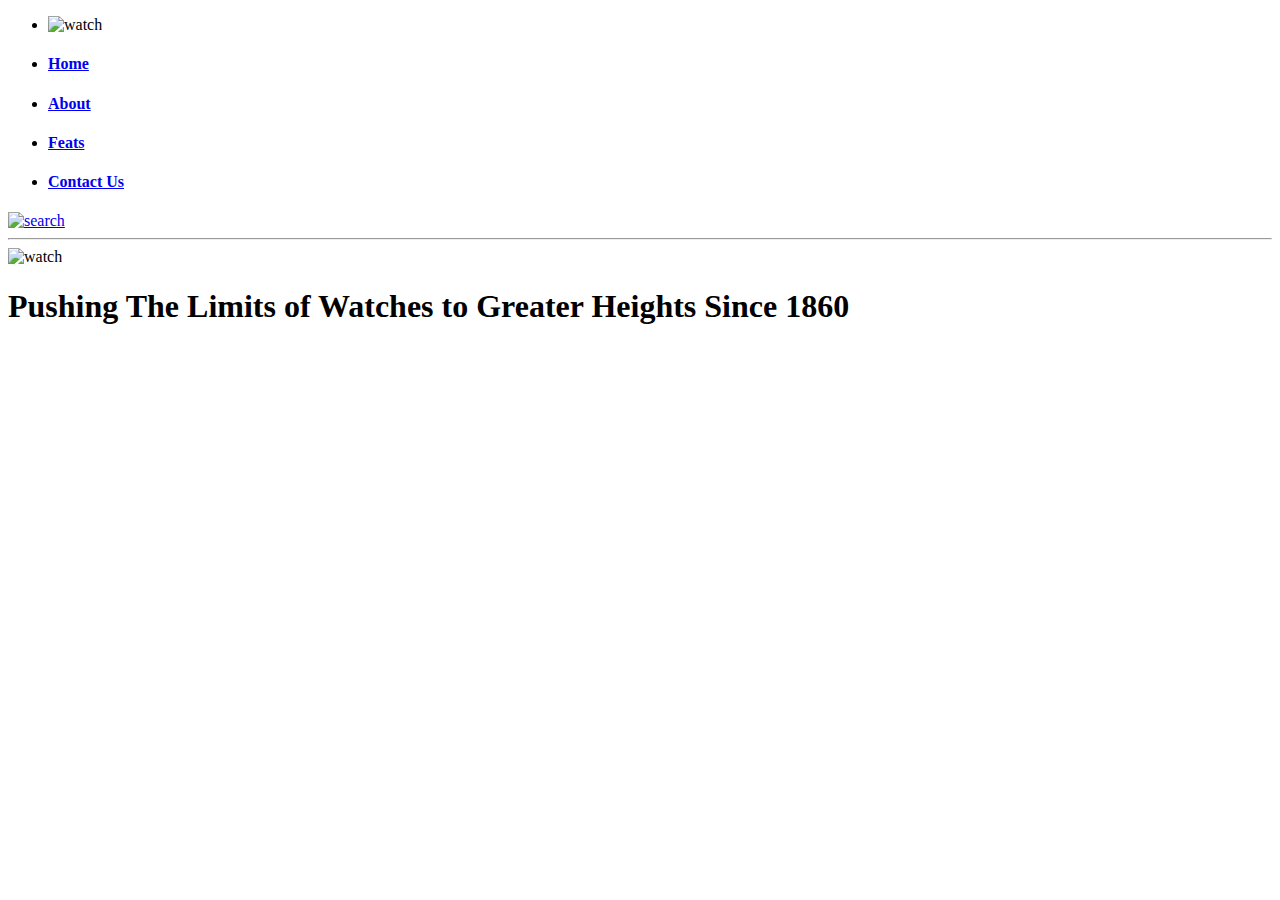
==== index.html @ 64467537 "Merge branch 'main' of https://github.com/gohweichong/Tag-Heuer-repo into main" ====
<!DOCTYPE html>
<html>

<head>
	<meta charset="utf-8">
	<meta name="viewport" content="width=device-width">
	<title>Teg Heuer</title>
	<link href="style.css" rel="stylesheet" type="text/css" />
</head>
<header class="blackbg">
	<ul class="menu">
		<li><img src="logo.jpg" alt="watch" width="50" height="50" class="logo_center"></li>
		<li class="flex-item"><a href="#" title="Home"><h4>Home</h4></a></li>
		<li class="flex-item"><a href="ID_10204647A_GohWeiChong_Assg1_website(About).html" title="About Me"><h4>About</h4></a></li>
		<li class="flex-item"><a href="ID_10204647A_GohWeiChong_Assg1_website(Achievements).html" title="Achievements"><h4>Feats</h4></a></li>
		<li class="flex-item"><a href="ID_10204647A_GohWeiChong_Assg1_website(Contact).html" title="Contact"><h4>Contact Us</h4></a></li>
	</ul>
	<a href="ID_10204647A_GohWeiChong_Assg1_website(Search).html" title="search"><img src="search.jpg" alt="search" width="24" height="23" class="search_logo"></a>
	<hr>
</header>
<body class="blackbg">
	<img src="watch.jpg" alt="watch" width="1200" height="1000" class="watch_home">
	<h1 class="slogan">Pushing The Limits of Watches to Greater Heights Since 1860</h1>
</body>
</html>
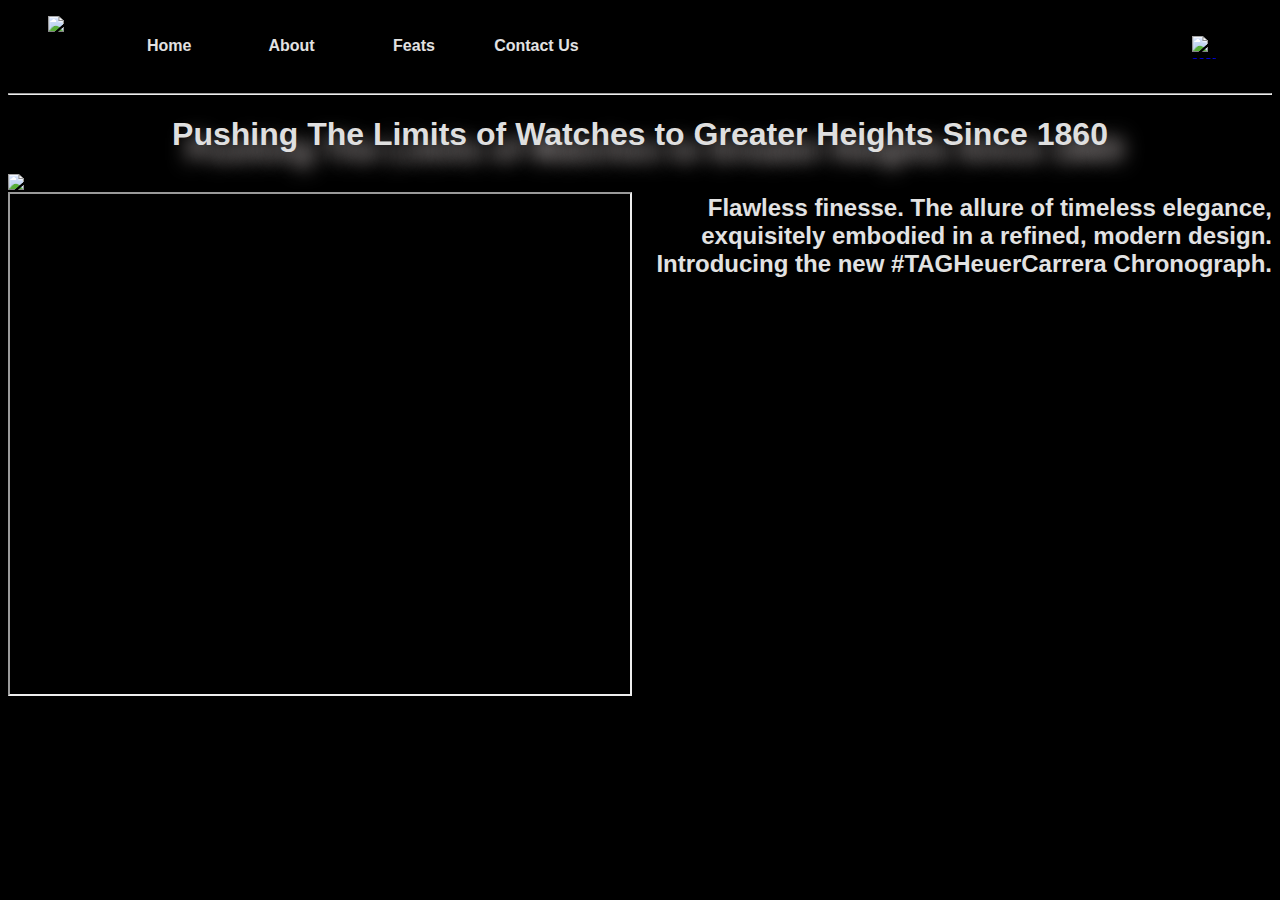
==== commit 68814c79: "new" ====
--- a/index.html
+++ b/index.html
@@ -4,7 +4,7 @@
 <head>
 	<meta charset="utf-8">
 	<meta name="viewport" content="width=device-width">
-	<title>Teg Heuer</title>
+	<title>Tag Heuer</title>
 	<link href="style.css" rel="stylesheet" type="text/css" />
 </head>
 <header class="blackbg">
@@ -18,8 +18,11 @@
 	<a href="ID_10204647A_GohWeiChong_Assg1_website(Search).html" title="search"><img src="search.jpg" alt="search" width="24" height="23" class="search_logo"></a>
 	<hr>
 </header>
-<body class="blackbg">
+<body class="black">
+	<h1 style="text-align:center ;">Pushing The Limits of Watches to Greater Heights Since 1860</h1>
 	<img src="watch.jpg" alt="watch" width="1200" height="1000" class="watch_home">
-	<h1 class="slogan">Pushing The Limits of Watches to Greater Heights Since 1860</h1>
+	<h2 class="right_home">Flawless finesse. The allure of timeless elegance, exquisitely embodied in a refined, modern design. Introducing the new #TAGHeuerCarrera Chronograph.</h1>
+	<iframe width="620" height="500" src="https://www.youtube.com/embed/UwVzhYyI_T4">
+	</iframe>
 </body>
 </html>
--- a/style.css
+++ b/style.css
@@ -0,0 +1,524 @@
+/*Top Menu*/
+ul{list-style: none;}
+
+.blackbg{
+    background-color: black;
+}
+.black{
+    background-color: black;
+}
+
+a {text-decoration:none;}
+
+.menu2{
+    display:flex;
+    flex-direction:row;
+    justify-content: space-around;
+    align-items: center;
+    flex-grow: 1;
+    flex-shrink: 1;
+    flex-basis: auto;
+}
+.menu{
+    display:flex;
+    flex-direction:row;
+    flex-grow: 1;
+    flex-shrink: 1;
+    flex-basis: auto;
+}
+.flex-item{
+    font-family: 'Mukta', sans-serif;
+    background-color:rgb(0, 0, 0);
+    text-align:center;
+    width: 10%;
+    transition: width 2s, height 2s, background 0.5s, transform 2s;
+}
+.flex-item:hover{
+    background-color: #5f5100;
+    width: 128px;
+    height: 60px;
+}
+.logo_center{
+    display: block;
+    margin-left: auto;
+    margin-right: auto;
+    width:auto;
+    height:60px;
+}
+.search_logo{
+    position:absolute;
+    top:4%;
+    right:5%;
+}
+
+/*Home page*/
+.watch_home{
+    width:auto;
+    width:100%;
+    height:auto;
+}
+.right_home{
+    text-align:right;
+    float:right;
+    width:50%;
+}
+
+.slogan{
+    color:white;
+    position: absolute;
+    right:35%;
+    left:35%;
+    top:20%;
+}
+
+/*About page*/
+.watch_about {
+    display: block;
+    margin-left: auto;
+    margin-right: auto;
+}
+.whiteblackbg{
+    background-color: black;
+    background-image: url('whitespace.jpg');
+    background-attachment: fixed;
+    background-size: cover;
+}
+.founder{
+    display: block;
+    margin-left: auto;
+    margin-right: auto;
+}
+
+.right1_about{
+    text-align: center;
+}
+.right2_about{
+    color:rgb(233, 233, 233);
+    text-align: center;
+    line-height: 1.5;
+    font-family: 'Aref Ruqaa', serif;
+    font-family: 'Work Sans', sans-serif;
+}
+.pr_about{
+    text-align:center;
+    float:left;
+    color:white;
+} 
+
+
+/*Feats Page*/
+.pda_logo{
+    position: absolute;
+    top:70%;
+    right: 58%;
+    border: 5px solid red;
+}
+.monaco_logo{
+    position: absolute;
+    top:73%;
+    left:50%;
+}
+.bw_heading_ach{
+    color:black;
+    position: absolute;
+    top:61%;
+    left:45%;
+}
+.bw_pda{
+    position: absolute;
+    color: black;
+    top: 110%;
+    right: 20%;
+    left:20%;
+}
+.bw_title_patrons{
+    color:black;
+    position: absolute;
+    top:170%;
+    right: 33.5%;
+}
+.bw_para_patrons{
+    color:black;
+    position: absolute;
+    top:175%;
+    left: 60%;
+    right: 10%;
+}
+.white_ach{
+    position: absolute;
+    top:61%;
+}
+.leonardo_logo{
+    position: absolute;
+    top:170%;
+    left:13%;
+}
+.chris_logo{
+    position: absolute;
+    top:155%;
+    left:9%;
+}
+
+/*Contact Page*/
+.youtube_logo{
+    position: absolute;
+    left: 52.5%;
+    top: 79.5%
+}
+.facebook_logo{
+    position: absolute;
+    left: 61.5%;
+    top: 78.5%
+}
+.linkedin_logo{
+    position: absolute;
+    left: 70.5%;
+    top: 79%
+}
+.pinterest_logo{
+    position: absolute;
+    left: 25.5%;
+    top: 80%
+}
+.twitter_logo{
+    display: block;
+    margin-left: auto;
+    margin-right: auto;
+    width:12%;
+    height:10%;
+}
+.insta_logo{
+    display: block;
+    margin-left: auto;
+    margin-right: auto;
+    width:40%;
+    height:40%;
+}
+.center{
+    display: block;
+    margin-left: auto;
+    margin-right: auto;
+    width:100%;
+    height:auto;
+}
+.l_center{
+    display: block;
+    margin-left: auto;
+    margin-right: auto;
+    width:30%;
+    height:30%;
+}
+
+/*Search Page*/
+.t1_search{
+    position: absolute;
+    top:60%;
+    left:11%;
+    border:1px solid black;
+}
+.t2_search{
+    position: absolute;
+    top:60%;
+    left:43%;
+    border:1px solid black;
+}
+.t3_search{
+    position: absolute;
+    top:60%;
+    left:75%;
+    border:1px solid black;
+}
+.center1{
+      float:left;
+      width:100%;
+}
+.searchbar{
+    position:absolute;
+    top:32%;
+    left:37%;
+    width:20%;
+}
+.searchbutton{
+    position:absolute;
+    top:32%;
+    left:58%;
+}
+.white_search{
+    position: absolute;
+    top:40%;
+}
+.bw_title_search{
+    color:black;
+    position: absolute;
+    top: 40%;
+    left:42%;
+}
+.bw_t1{
+    color:black;
+    position: absolute;
+    top: 105%;
+    left:12%;
+    right:75%;
+    
+}
+.bw_t2{
+    color:black;
+    position: absolute;
+    top: 105%;
+    left:45%;
+    right:40%;
+}
+.bw_t3{
+    color:black;
+    position: absolute;
+    top: 105%;
+    left:77%;
+    right:10%;
+}
+
+/*Others*/
+.down_center{
+    position: absolute;
+    top:40%;
+    left:42%;;
+}
+h1{
+    color:rgb(223, 223, 223);
+    font-family: 'Oswald', sans-serif;
+    text-align: center;
+    text-shadow: 15px 15px 20px rgb(204, 195, 195);
+}
+h2,h3,h4,h5{
+    color: rgb(226, 226, 226);
+    font-family: 'Oswald', sans-serif;
+}
+
+@media only screen and (max-width: 600px) {
+    /* Heading menu*/
+    .flex-item{
+        font-family: 'Mukta', sans-serif;
+        background-color:rgb(0, 0, 0);
+        text-align:center;
+        width: 15%;
+        font-size:3vw;
+        transition: width 2s, height 2s, background 0.5s, transform 2s;
+    }
+    .flex-item:hover{
+        background-color: #5f5100;
+        width: 50px;
+        height: 60px;
+    }
+    
+
+    /* Home page*/
+    .watch_home{
+        width:100%;
+        height:110%;
+    }
+
+    .slogan{
+        position: absolute;
+        top:15%;
+        left:10%;
+        right:10%;
+    }
+    .right_home{
+        text-align: left;
+        float:left;
+        font-size:5vw;
+        width:100%;
+    }
+    iframe{
+        width:99%;
+        height:400px;;
+    }
+
+    /*About page*/
+    .watch_about{
+        width:100%;
+        height:30%;
+    }
+  
+    .founder{
+        width:100%;
+    }
+    
+    .right2_about{
+        color:rgb(233, 233, 233);
+        line-height: 1.5;
+        text-align:left;
+        width:100%;
+        font-family: 'Aref Ruqaa', serif;
+        font-family: 'Work Sans', sans-serif;
+    }
+
+    .pressure_about{
+        position: absolute;
+        top: 222%;
+        width:97%;
+        height: 40%;
+    }    
+
+    .pr_about{
+        position: absolute;
+        left: 3%;
+        right: 60%;
+        top: 230%;
+        color:black;
+        font-size:2vw;
+    }
+
+    /*Feats page*/
+    .center_ach{
+        position:absolute;
+        width:0%;
+    }
+    .bw_heading_ach{
+        color:black;
+        position: absolute;
+        top:19%;
+        left:35%;
+    }
+    .bw_pda{
+        position: absolute;
+        color: black;
+        top: 61%;
+        right: 10%;
+        left:10%;
+    }
+    .white_ach{
+        position: absolute;
+        top:18%;
+        height:200%;
+        width:96%;
+    }
+    .pda_logo{
+        position: absolute;
+        top:30%;
+        right: 58%;
+        border: 5px solid red;
+        width:30%;
+        height:30%;
+    }
+    .monaco_logo{
+        position: absolute;
+        top:30%;
+        left:43%;
+        width:50%;
+        height:30%;
+    }
+    .leonardo_logo{
+        position: absolute;
+        top:140%;
+        left:20%;
+        width:75%;
+    }
+    .chris_logo{
+        position: absolute;
+        top:130%;
+        left:5%;
+        width:50%;
+        height:40%;
+    }
+    .bw_title_patrons{
+        color:black;
+        position: absolute;
+        top:120%;
+        right: 40%;
+    }
+    .bw_para_patrons{
+        color:black;
+        position: absolute;
+        top:190%;
+        left: 10%;
+        right: 10%;
+    }
+
+    /*Contact page*/
+    .center{
+        width:0%;
+    }
+    .contact{
+        position: absolute;
+        top: 15%;
+        left:39%;
+    }
+    .menu2{
+        display:flex;
+        flex-direction:column;
+        justify-content: center;
+        align-items: center;
+        flex-grow: 1;
+        flex-shrink: 1;
+        flex-basis: auto;
+    }
+    .menu2 > li{
+        margin: 16px;
+    }
+    
+    /*Search page*/
+    .white_search{
+        position: absolute;
+        top:40%;
+        width:96%;
+        height:210%;
+    }
+    .searchbar{
+        position:absolute;
+        top:28%;
+        left:22%;
+        width:40%;
+    }
+    .searchbutton{
+        position:absolute;
+        top:28%;
+        left:65%;
+    }
+    .bw_title_search{
+        color:black;
+        position: absolute;
+        top: 40%;
+        left:20%;
+    }
+    .t1_search{
+        position: absolute;
+        top:50%;
+        left:29%;
+        width:40%;
+        height:30%;
+        border:1px solid black;
+    }
+    .t2_search{
+        position: absolute;
+        top:95%;
+        left:25%;
+        border:1px solid black;
+    }
+    .t3_search{
+        position: absolute;
+        top:147%;
+        left:25%;
+        border:1px solid black;
+    }
+    .bw_t1{
+        color:black;
+        position: absolute;
+        top: 78%;
+        left:30%;
+        right:25%;
+    }
+    .bw_t2{
+        color:black;
+        position: absolute;
+        top: 128%;
+        left:30%;
+        right:25%;
+    }
+    .bw_t3{
+        color:black;
+        position: absolute;
+        top: 180%;
+        left:27%;
+        right:25%;
+    }
+}
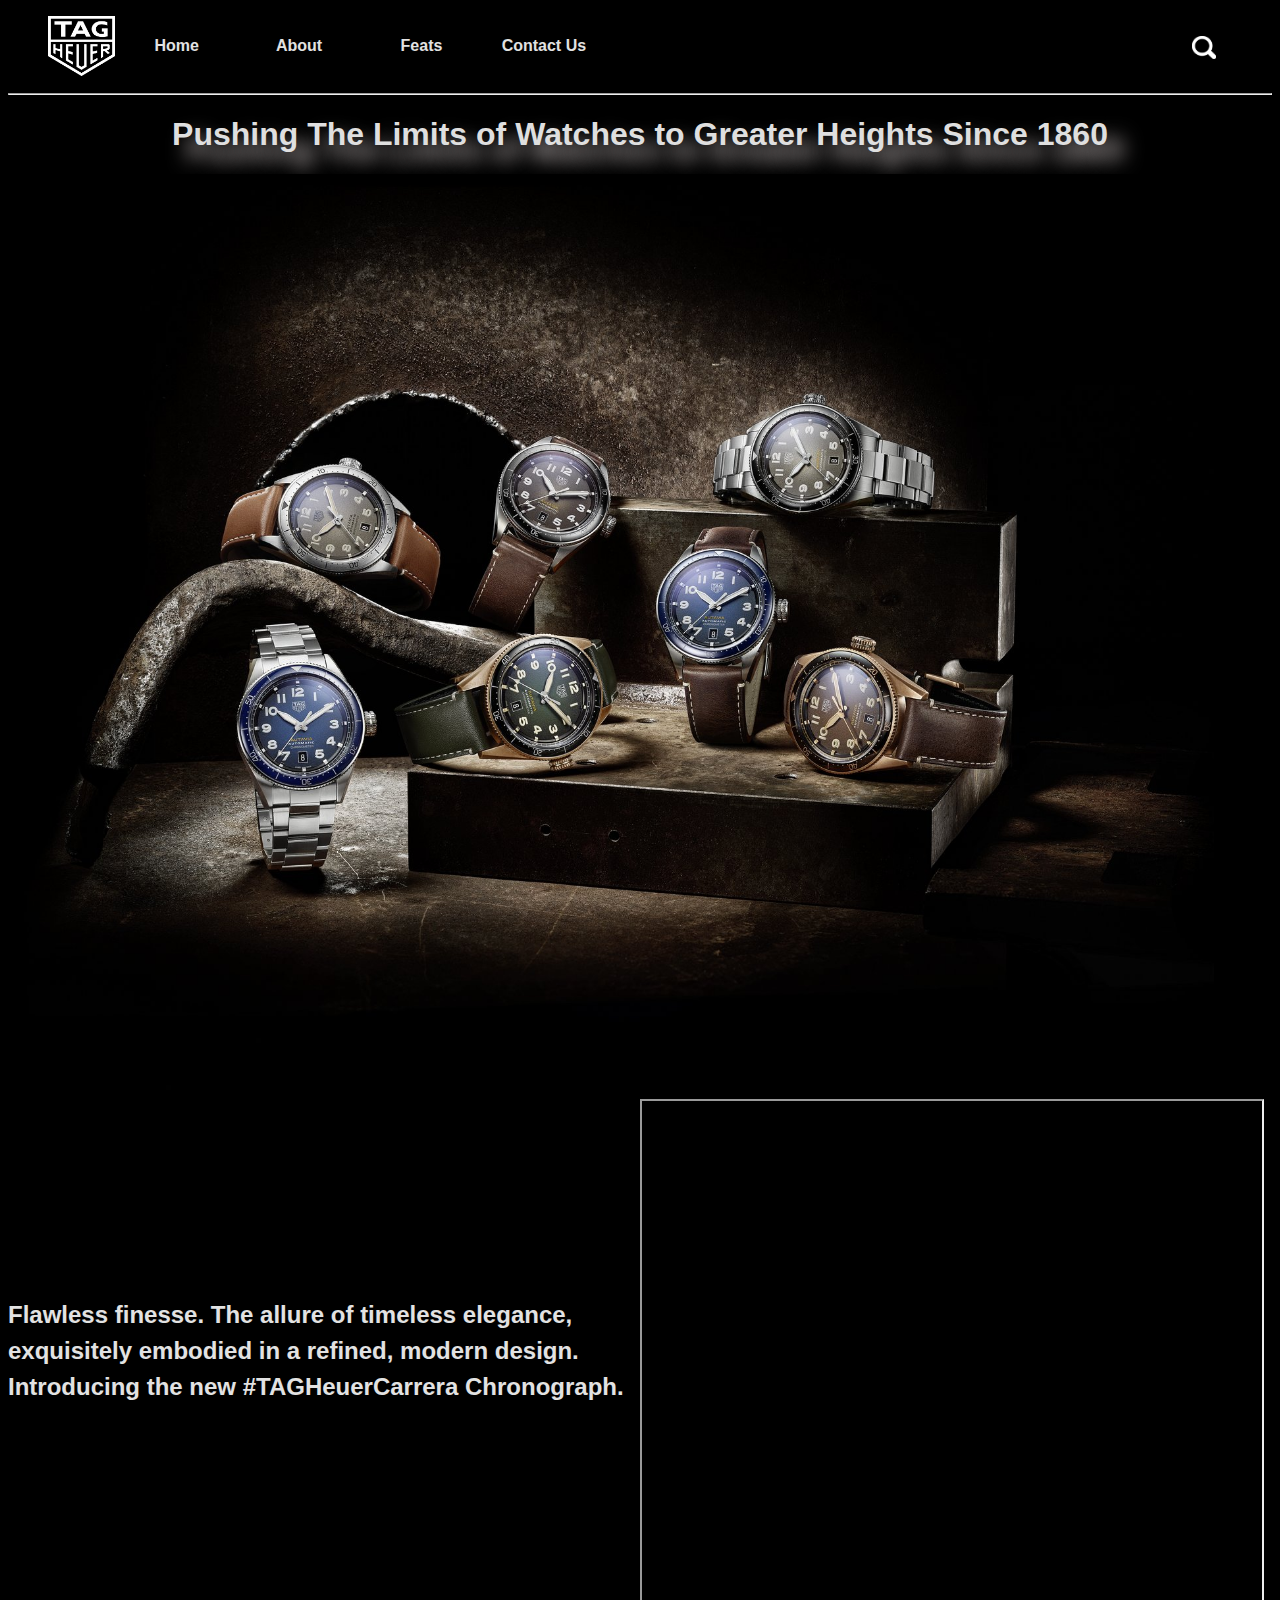
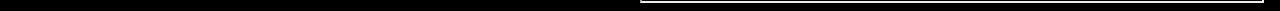
==== commit 71443a84: "new changes" ====
--- a/index.html
+++ b/index.html
@@ -1,28 +1,30 @@
 <!DOCTYPE html>
-<html>
-
-<head>
-	<meta charset="utf-8">
-	<meta name="viewport" content="width=device-width">
-	<title>Tag Heuer</title>
-	<link href="style.css" rel="stylesheet" type="text/css" />
-</head>
-<header class="blackbg">
-	<ul class="menu">
-		<li><img src="logo.jpg" alt="watch" width="50" height="50" class="logo_center"></li>
-		<li class="flex-item"><a href="#" title="Home"><h4>Home</h4></a></li>
-		<li class="flex-item"><a href="ID_10204647A_GohWeiChong_Assg1_website(About).html" title="About Me"><h4>About</h4></a></li>
-		<li class="flex-item"><a href="ID_10204647A_GohWeiChong_Assg1_website(Achievements).html" title="Achievements"><h4>Feats</h4></a></li>
-		<li class="flex-item"><a href="ID_10204647A_GohWeiChong_Assg1_website(Contact).html" title="Contact"><h4>Contact Us</h4></a></li>
-	</ul>
-	<a href="ID_10204647A_GohWeiChong_Assg1_website(Search).html" title="search"><img src="search.jpg" alt="search" width="24" height="23" class="search_logo"></a>
-	<hr>
-</header>
-<body class="black">
-	<h1 style="text-align:center ;">Pushing The Limits of Watches to Greater Heights Since 1860</h1>
-	<img src="watch.jpg" alt="watch" width="1200" height="1000" class="watch_home">
-	<h2 class="right_home">Flawless finesse. The allure of timeless elegance, exquisitely embodied in a refined, modern design. Introducing the new #TAGHeuerCarrera Chronograph.</h1>
-	<iframe width="620" height="500" src="https://www.youtube.com/embed/UwVzhYyI_T4">
-	</iframe>
-</body>
+<html lang="en">
+	<head>
+		<meta charset="utf-8">
+		<meta name="viewport" content="width=device-width">
+		<title>Tag Heuer</title>
+		<link href="style.css" rel="stylesheet" type="text/css" />
+		<link href="images" rel="stylesheet" type="text/css" />
+	</head>
+	<body class="blackbg">
+		<header class="blackbg">
+			<ul class="menu">
+				<li><img src="images/logo.jpg" alt="watch" width="50" height="50" class="logo_center"></li>
+				<li class="flex-item"><a href="#" title="Home"><h4>Home</h4></a></li>
+				<li class="flex-item"><a href="ID_10204647A_GohWeiChong_Assg1_website(About).html" title="About Me"><h4>About</h4></a></li>
+				<li class="flex-item"><a href="ID_10204647A_GohWeiChong_Assg1_website(Achievements).html" title="Achievements"><h4>Feats</h4></a></li>
+				<li class="flex-item"><a href="ID_10204647A_GohWeiChong_Assg1_website(Contact).html" title="Contact"><h4>Contact Us</h4></a></li>
+			</ul>
+			<a href="ID_10204647A_GohWeiChong_Assg1_website(Search).html" title="search"><img src="images/search.jpg" alt="search" width="24" height="23" class="search_logo"></a>
+			<hr>
+		</header>
+		<h1 style="text-align:center ;">Pushing The Limits of Watches to Greater Heights Since 1860</h1>
+		<img src="images/watch.jpg" alt="watch" width="1200" height="1000" class="watch_home">
+		<div class="home_flex">
+			<h2 class="right_home">Flawless finesse. The allure of timeless elegance, exquisitely embodied in a refined, modern design. Introducing the new #TAGHeuerCarrera Chronograph.</h2>
+			<iframe width="620" height="500" src="https://www.youtube.com/embed/UwVzhYyI_T4">
+			</iframe>
+        </div>
+	</body>
 </html>
--- a/style.css
+++ b/style.css
@@ -4,9 +4,7 @@
 .blackbg{
     background-color: black;
 }
-.black{
-    background-color: black;
-}
+
 
 a {text-decoration:none;}
 
@@ -27,7 +25,6 @@
     flex-basis: auto;
 }
 .flex-item{
-    font-family: 'Mukta', sans-serif;
     background-color:rgb(0, 0, 0);
     text-align:center;
     width: 10%;
@@ -58,9 +55,10 @@
     height:auto;
 }
 .right_home{
-    text-align:right;
-    float:right;
+    text-align:left;
+    float:left;
     width:50%;
+    line-height: 1.5;
 }
 
 .slogan{
@@ -69,6 +67,11 @@
     right:35%;
     left:35%;
     top:20%;
+}
+.home_flex{
+    display:flex;
+    flex-direction: row;
+    align-items: center;
 }
 
 /*About page*/
@@ -81,12 +84,22 @@
     background-color: black;
     background-image: url('whitespace.jpg');
     background-attachment: fixed;
-    background-size: cover;
+    background-size: 0% 100%;
+    background-repeat: no-repeat;
+}
+.precision_para{
+    width:50%;
 }
 .founder{
     display: block;
     margin-left: auto;
     margin-right: auto;
+}
+.precision_container{
+    display:flex;
+    flex-direction: row-reverse;
+    align-items: center;
+    justify-content: space-around;
 }
 
 .right1_about{
@@ -98,15 +111,41 @@
     line-height: 1.5;
     font-family: 'Aref Ruqaa', serif;
     font-family: 'Work Sans', sans-serif;
+    margin:50px;
 }
 .pr_about{
-    text-align:center;
-    float:left;
+    width:70%;;
+    height:auto;
     color:white;
 } 
+.pressure_about{
+    display: block;
+    margin-left: auto;
+    margin-right: auto;
+    width:70%;;
+    height:auto;
+    margin:10px;
+}    
+.pressue_container{
+    display:flex;
+    flex-direction: row;
+    align-items: center;
+}
+.precision_logo{
+    display: block;
+    margin-left: auto;
+    margin-right: auto;
+    width:40%;;
+    height:auto;
+    margin:20px;
+}
 
 
 /*Feats Page*/
+.center_ach{
+    width:100%;
+    height:auto;
+}
 .pda_logo{
     position: absolute;
     top:70%;
@@ -151,24 +190,28 @@
 .leonardo_logo{
     position: absolute;
     top:170%;
-    left:13%;
+    left:7%;
 }
 .chris_logo{
     position: absolute;
     top:155%;
-    left:9%;
+    left:2%;
 }
 
 /*Contact Page*/
 .youtube_logo{
-    position: absolute;
-    left: 52.5%;
-    top: 79.5%
+    display: block;
+    margin-left: auto;
+    margin-right: auto;
+    width:55px;
+    height:auto;
 }
 .facebook_logo{
-    position: absolute;
-    left: 61.5%;
-    top: 78.5%
+    display: block;
+    margin-left: auto;
+    margin-right: auto;
+    width:60px;
+    height:auto;
 }
 .linkedin_logo{
     position: absolute;
@@ -184,15 +227,15 @@
     display: block;
     margin-left: auto;
     margin-right: auto;
-    width:12%;
-    height:10%;
+    width:40px;
+    height:auto;
 }
 .insta_logo{
     display: block;
     margin-left: auto;
     margin-right: auto;
     width:40%;
-    height:40%;
+    height:auto;
 }
 .center{
     display: block;
@@ -205,8 +248,11 @@
     display: block;
     margin-left: auto;
     margin-right: auto;
-    width:30%;
-    height:30%;
+    width:20%;
+    height:auto;
+}
+.menu2 > li{
+    width:90%;
 }
 
 /*Search Page*/
@@ -290,7 +336,7 @@
 }
 h2,h3,h4,h5{
     color: rgb(226, 226, 226);
-    font-family: 'Oswald', sans-serif;
+    font-family: 'Questrial', sans-serif;
 }
 
 @media only screen and (max-width: 600px) {
@@ -332,43 +378,53 @@
         width:99%;
         height:400px;;
     }
+    .home_flex{
+        display:flex;
+        flex-direction: column;
+    }
 
     /*About page*/
     .watch_about{
         width:100%;
         height:30%;
     }
+    .precision_container{
+        display:flex;
+        flex-direction: column;
+        align-items: center;
+        justify-content: space-around;
+    }
+    .precision_logo{
+        width:60%;
+    }
+    .precision_para{
+        width:100%;
+    }
   
     .founder{
         width:100%;
+        height:auto;
     }
     
     .right2_about{
         color:rgb(233, 233, 233);
         line-height: 1.5;
         text-align:left;
-        width:100%;
         font-family: 'Aref Ruqaa', serif;
         font-family: 'Work Sans', sans-serif;
     }
 
     .pressure_about{
-        position: absolute;
-        top: 222%;
-        width:97%;
-        height: 40%;
+        width:100%;
+        margin:10px;
     }    
 
-    .pr_about{
-        position: absolute;
-        left: 3%;
-        right: 60%;
-        top: 230%;
-        color:black;
-        font-size:2vw;
-    }
-
-    /*Feats page*/
+    .pressue_container{
+        display:flex;
+        flex-direction: column;
+        align-items: center;
+    }
+    /*Feats  page*/
     .center_ach{
         position:absolute;
         width:0%;
@@ -389,7 +445,7 @@
     .white_ach{
         position: absolute;
         top:18%;
-        height:200%;
+        height:210%;
         width:96%;
     }
     .pda_logo{
@@ -455,6 +511,20 @@
     .menu2 > li{
         margin: 16px;
     }
+    .insta_logo{
+        display: block;
+        margin-left: auto;
+        margin-right: auto;
+        width:30%;
+        height:auto;
+    }
+    .l_center{
+        display: block;
+        margin-left: auto;
+        margin-right: auto;
+        width:12%;
+        height:auto;
+    }
     
     /*Search page*/
     .white_search{
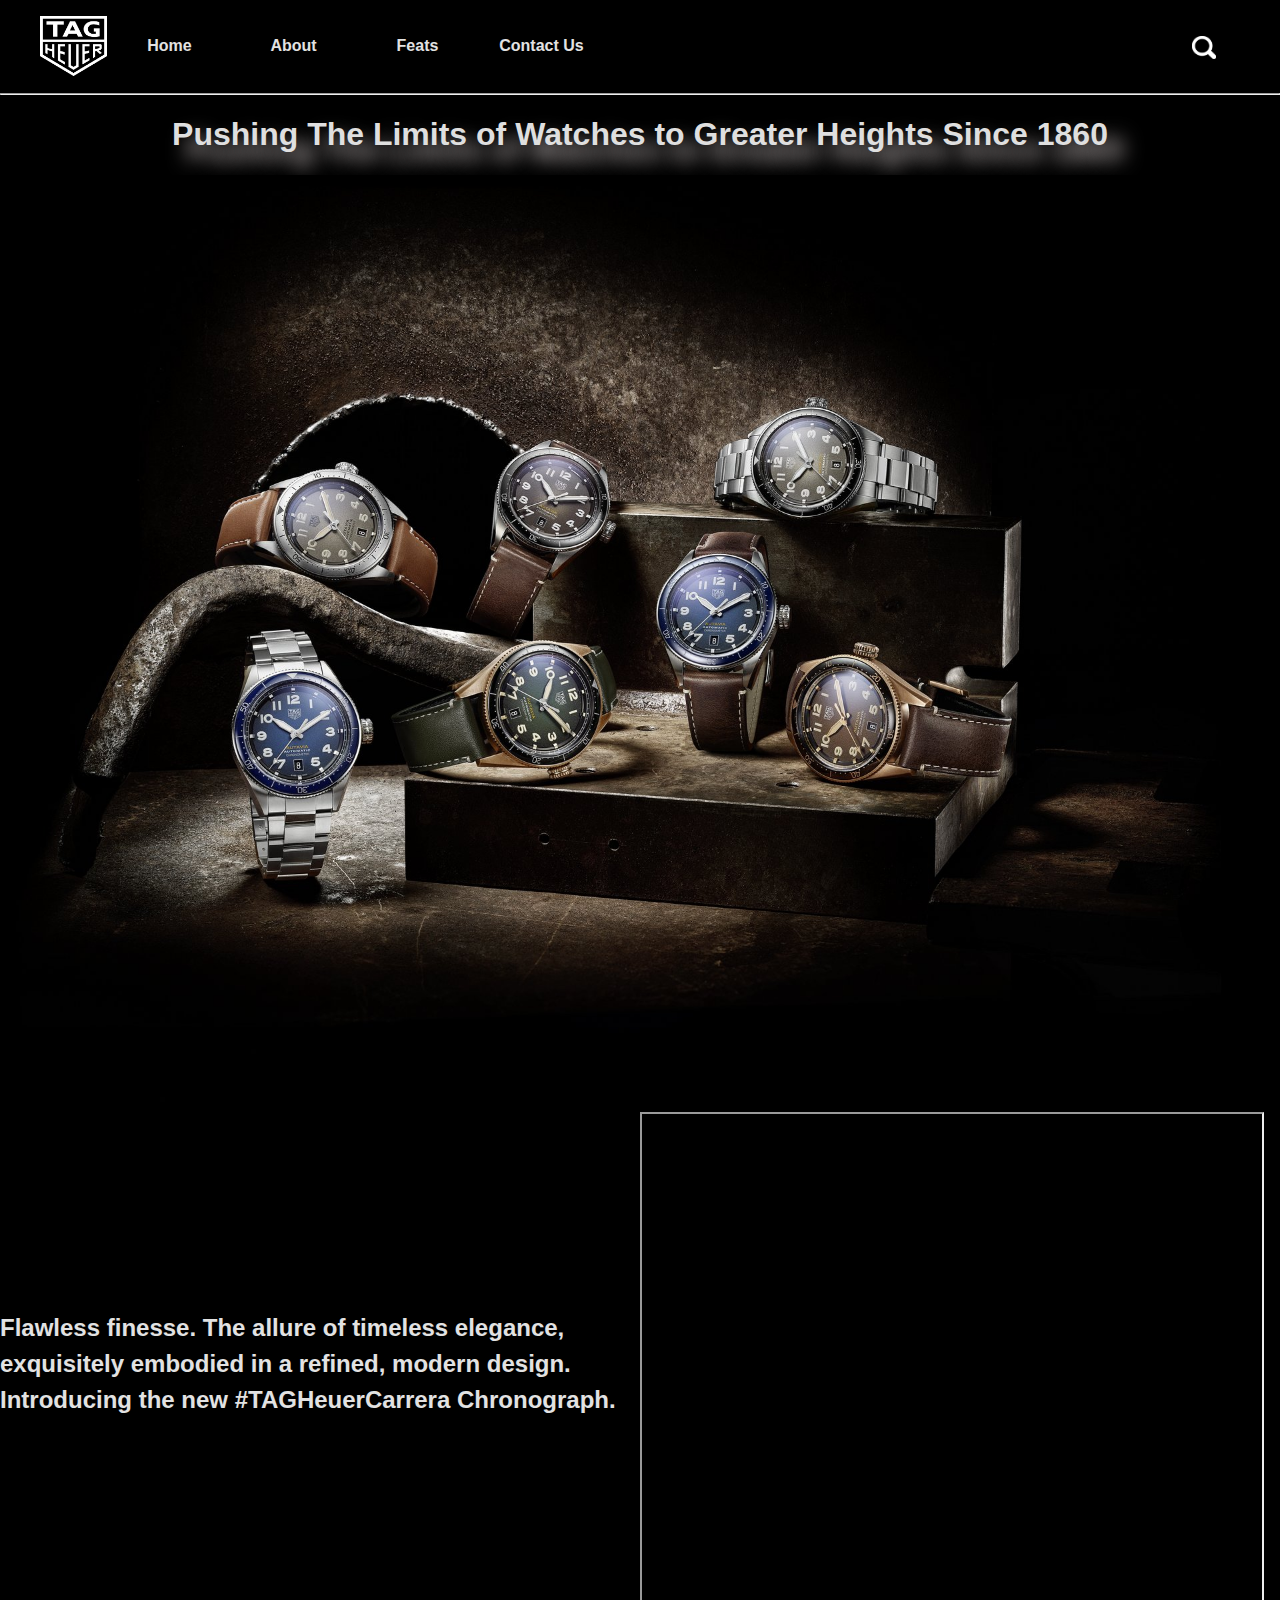
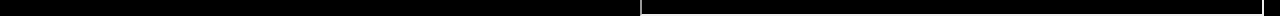
==== commit bb896cc7: "Website for tag Heuer" ====
--- a/index.html
+++ b/index.html
@@ -4,8 +4,8 @@
 		<meta charset="utf-8">
 		<meta name="viewport" content="width=device-width">
 		<title>Tag Heuer</title>
-		<link href="style.css" rel="stylesheet" type="text/css" />
-		<link href="images" rel="stylesheet" type="text/css" />
+		<link href="style/normalize.css" rel="stylesheet" type="text/css" />
+		<link href="style/style.css" rel="stylesheet" type="text/css" />
 	</head>
 	<body class="blackbg">
 		<header class="blackbg">
--- a/style/style.css
+++ b/style/style.css
@@ -0,0 +1,594 @@
+/*Top Menu*/
+ul{list-style: none;}
+
+.blackbg{
+    background-color: black;
+}
+
+
+a {text-decoration:none;}
+
+.menu2{
+    display:flex;
+    flex-direction:row;
+    justify-content: space-around;
+    align-items: center;
+    flex-grow: 1;
+    flex-shrink: 1;
+    flex-basis: auto;
+}
+.menu{
+    display:flex;
+    flex-direction:row;
+    flex-grow: 1;
+    flex-shrink: 1;
+    flex-basis: auto;
+}
+.flex-item{
+    background-color:rgb(0, 0, 0);
+    text-align:center;
+    width: 10%;
+    transition: width 2s, height 2s, background 0.5s, transform 2s;
+}
+.flex-item:hover{
+    background-color: #5f5100;
+    width: 128px;
+    height: 60px;
+}
+.logo_center{
+    display: block;
+    margin-left: auto;
+    margin-right: auto;
+    width:auto;
+    height:60px;
+}
+.search_logo{
+    position:absolute;
+    top:4%;
+    right:5%;
+}
+
+/*Home page*/
+.watch_home{
+    width:auto;
+    width:100%;
+    height:auto;
+}
+.right_home{
+    text-align:left;
+    float:left;
+    width:50%;
+    line-height: 1.5;
+}
+
+.slogan{
+    color:white;
+    position: absolute;
+    right:35%;
+    left:35%;
+    top:20%;
+}
+.home_flex{
+    display:flex;
+    flex-direction: row;
+    align-items: center;
+}
+
+/*About page*/
+.watch_about {
+    display: block;
+    margin-left: auto;
+    margin-right: auto;
+}
+.whiteblackbg{
+    background-color: black;
+    background-image: url('whitespace.jpg');
+    background-attachment: fixed;
+    background-size: 0% 100%;
+    background-repeat: no-repeat;
+}
+.precision_para{
+    width:50%;
+}
+.founder{
+    display: block;
+    margin-left: auto;
+    margin-right: auto;
+}
+.precision_container{
+    display:flex;
+    flex-direction: row-reverse;
+    align-items: center;
+    justify-content: space-around;
+}
+
+.right1_about{
+    text-align: center;
+}
+.right2_about{
+    color:rgb(233, 233, 233);
+    text-align: center;
+    line-height: 1.5;
+    font-family: 'Aref Ruqaa', serif;
+    font-family: 'Work Sans', sans-serif;
+    margin:50px;
+}
+.pr_about{
+    width:70%;;
+    height:auto;
+    color:white;
+} 
+.pressure_about{
+    display: block;
+    margin-left: auto;
+    margin-right: auto;
+    width:70%;;
+    height:auto;
+    margin:10px;
+}    
+.pressue_container{
+    display:flex;
+    flex-direction: row;
+    align-items: center;
+}
+.precision_logo{
+    display: block;
+    margin-left: auto;
+    margin-right: auto;
+    width:40%;;
+    height:auto;
+    margin:20px;
+}
+
+
+/*Feats Page*/
+.center_ach{
+    width:100%;
+    height:auto;
+}
+.pda_logo{
+    position: absolute;
+    top:70%;
+    right: 58%;
+    border: 5px solid red;
+}
+.monaco_logo{
+    position: absolute;
+    top:73%;
+    left:50%;
+}
+.bw_heading_ach{
+    color:black;
+    position: absolute;
+    top:61%;
+    left:45%;
+}
+.bw_pda{
+    position: absolute;
+    color: black;
+    top: 110%;
+    right: 20%;
+    left:20%;
+}
+.bw_title_patrons{
+    color:black;
+    position: absolute;
+    top:170%;
+    right: 33.5%;
+}
+.bw_para_patrons{
+    color:black;
+    position: absolute;
+    top:175%;
+    left: 60%;
+    right: 10%;
+}
+.white_ach{
+    position: absolute;
+    top:61%;
+}
+.leonardo_logo{
+    position: absolute;
+    top:170%;
+    left:7%;
+}
+.chris_logo{
+    position: absolute;
+    top:155%;
+    left:2%;
+}
+
+/*Contact Page*/
+.youtube_logo{
+    display: block;
+    margin-left: auto;
+    margin-right: auto;
+    width:55px;
+    height:auto;
+}
+.facebook_logo{
+    display: block;
+    margin-left: auto;
+    margin-right: auto;
+    width:60px;
+    height:auto;
+}
+.linkedin_logo{
+    position: absolute;
+    left: 70.5%;
+    top: 79%
+}
+.pinterest_logo{
+    position: absolute;
+    left: 25.5%;
+    top: 80%
+}
+.twitter_logo{
+    display: block;
+    margin-left: auto;
+    margin-right: auto;
+    width:40px;
+    height:auto;
+}
+.insta_logo{
+    display: block;
+    margin-left: auto;
+    margin-right: auto;
+    width:40%;
+    height:auto;
+}
+.center{
+    display: block;
+    margin-left: auto;
+    margin-right: auto;
+    width:100%;
+    height:auto;
+}
+.l_center{
+    display: block;
+    margin-left: auto;
+    margin-right: auto;
+    width:20%;
+    height:auto;
+}
+.menu2 > li{
+    width:90%;
+}
+
+/*Search Page*/
+.t1_search{
+    position: absolute;
+    top:60%;
+    left:11%;
+    border:1px solid black;
+}
+.t2_search{
+    position: absolute;
+    top:60%;
+    left:43%;
+    border:1px solid black;
+}
+.t3_search{
+    position: absolute;
+    top:60%;
+    left:75%;
+    border:1px solid black;
+}
+.center1{
+      float:left;
+      width:100%;
+}
+.searchbar{
+    position:absolute;
+    top:32%;
+    left:37%;
+    width:20%;
+}
+.searchbutton{
+    position:absolute;
+    top:32%;
+    left:58%;
+}
+.white_search{
+    position: absolute;
+    top:40%;
+}
+.bw_title_search{
+    color:black;
+    position: absolute;
+    top: 40%;
+    left:42%;
+}
+.bw_t1{
+    color:black;
+    position: absolute;
+    top: 105%;
+    left:12%;
+    right:75%;
+    
+}
+.bw_t2{
+    color:black;
+    position: absolute;
+    top: 105%;
+    left:45%;
+    right:40%;
+}
+.bw_t3{
+    color:black;
+    position: absolute;
+    top: 105%;
+    left:77%;
+    right:10%;
+}
+
+/*Others*/
+.down_center{
+    position: absolute;
+    top:40%;
+    left:42%;;
+}
+h1{
+    color:rgb(223, 223, 223);
+    font-family: 'Oswald', sans-serif;
+    text-align: center;
+    text-shadow: 15px 15px 20px rgb(204, 195, 195);
+}
+h2,h3,h4,h5{
+    color: rgb(226, 226, 226);
+    font-family: 'Questrial', sans-serif;
+}
+
+@media only screen and (max-width: 600px) {
+    /* Heading menu*/
+    .flex-item{
+        font-family: 'Mukta', sans-serif;
+        background-color:rgb(0, 0, 0);
+        text-align:center;
+        width: 15%;
+        font-size:3vw;
+        transition: width 2s, height 2s, background 0.5s, transform 2s;
+    }
+    .flex-item:hover{
+        background-color: #5f5100;
+        width: 50px;
+        height: 60px;
+    }
+    
+
+    /* Home page*/
+    .watch_home{
+        width:100%;
+        height:110%;
+    }
+
+    .slogan{
+        position: absolute;
+        top:15%;
+        left:10%;
+        right:10%;
+    }
+    .right_home{
+        text-align: left;
+        float:left;
+        font-size:5vw;
+        width:100%;
+    }
+    iframe{
+        width:99%;
+        height:400px;;
+    }
+    .home_flex{
+        display:flex;
+        flex-direction: column;
+    }
+
+    /*About page*/
+    .watch_about{
+        width:100%;
+        height:30%;
+    }
+    .precision_container{
+        display:flex;
+        flex-direction: column;
+        align-items: center;
+        justify-content: space-around;
+    }
+    .precision_logo{
+        width:60%;
+    }
+    .precision_para{
+        width:100%;
+    }
+  
+    .founder{
+        width:100%;
+        height:auto;
+    }
+    
+    .right2_about{
+        color:rgb(233, 233, 233);
+        line-height: 1.5;
+        text-align:left;
+        font-family: 'Aref Ruqaa', serif;
+        font-family: 'Work Sans', sans-serif;
+    }
+
+    .pressure_about{
+        width:100%;
+        margin:10px;
+    }    
+
+    .pressue_container{
+        display:flex;
+        flex-direction: column;
+        align-items: center;
+    }
+    /*Feats  page*/
+    .center_ach{
+        position:absolute;
+        width:0%;
+    }
+    .bw_heading_ach{
+        color:black;
+        position: absolute;
+        top:19%;
+        left:35%;
+    }
+    .bw_pda{
+        position: absolute;
+        color: black;
+        top: 61%;
+        right: 10%;
+        left:10%;
+    }
+    .white_ach{
+        position: absolute;
+        top:18%;
+        height:210%;
+        width:96%;
+    }
+    .pda_logo{
+        position: absolute;
+        top:30%;
+        right: 58%;
+        border: 5px solid red;
+        width:30%;
+        height:30%;
+    }
+    .monaco_logo{
+        position: absolute;
+        top:30%;
+        left:43%;
+        width:50%;
+        height:30%;
+    }
+    .leonardo_logo{
+        position: absolute;
+        top:140%;
+        left:20%;
+        width:75%;
+    }
+    .chris_logo{
+        position: absolute;
+        top:130%;
+        left:5%;
+        width:50%;
+        height:40%;
+    }
+    .bw_title_patrons{
+        color:black;
+        position: absolute;
+        top:120%;
+        right: 40%;
+    }
+    .bw_para_patrons{
+        color:black;
+        position: absolute;
+        top:190%;
+        left: 10%;
+        right: 10%;
+    }
+
+    /*Contact page*/
+    .center{
+        width:0%;
+    }
+    .contact{
+        position: absolute;
+        top: 15%;
+        left:39%;
+    }
+    .menu2{
+        display:flex;
+        flex-direction:column;
+        justify-content: center;
+        align-items: center;
+        flex-grow: 1;
+        flex-shrink: 1;
+        flex-basis: auto;
+    }
+    .menu2 > li{
+        margin: 16px;
+    }
+    .insta_logo{
+        display: block;
+        margin-left: auto;
+        margin-right: auto;
+        width:30%;
+        height:auto;
+    }
+    .l_center{
+        display: block;
+        margin-left: auto;
+        margin-right: auto;
+        width:12%;
+        height:auto;
+    }
+    
+    /*Search page*/
+    .white_search{
+        position: absolute;
+        top:40%;
+        width:96%;
+        height:210%;
+    }
+    .searchbar{
+        position:absolute;
+        top:28%;
+        left:22%;
+        width:40%;
+    }
+    .searchbutton{
+        position:absolute;
+        top:28%;
+        left:65%;
+    }
+    .bw_title_search{
+        color:black;
+        position: absolute;
+        top: 40%;
+        left:20%;
+    }
+    .t1_search{
+        position: absolute;
+        top:50%;
+        left:29%;
+        width:40%;
+        height:30%;
+        border:1px solid black;
+    }
+    .t2_search{
+        position: absolute;
+        top:95%;
+        left:25%;
+        border:1px solid black;
+    }
+    .t3_search{
+        position: absolute;
+        top:147%;
+        left:25%;
+        border:1px solid black;
+    }
+    .bw_t1{
+        color:black;
+        position: absolute;
+        top: 78%;
+        left:30%;
+        right:25%;
+    }
+    .bw_t2{
+        color:black;
+        position: absolute;
+        top: 128%;
+        left:30%;
+        right:25%;
+    }
+    .bw_t3{
+        color:black;
+        position: absolute;
+        top: 180%;
+        left:27%;
+        right:25%;
+    }
+}
